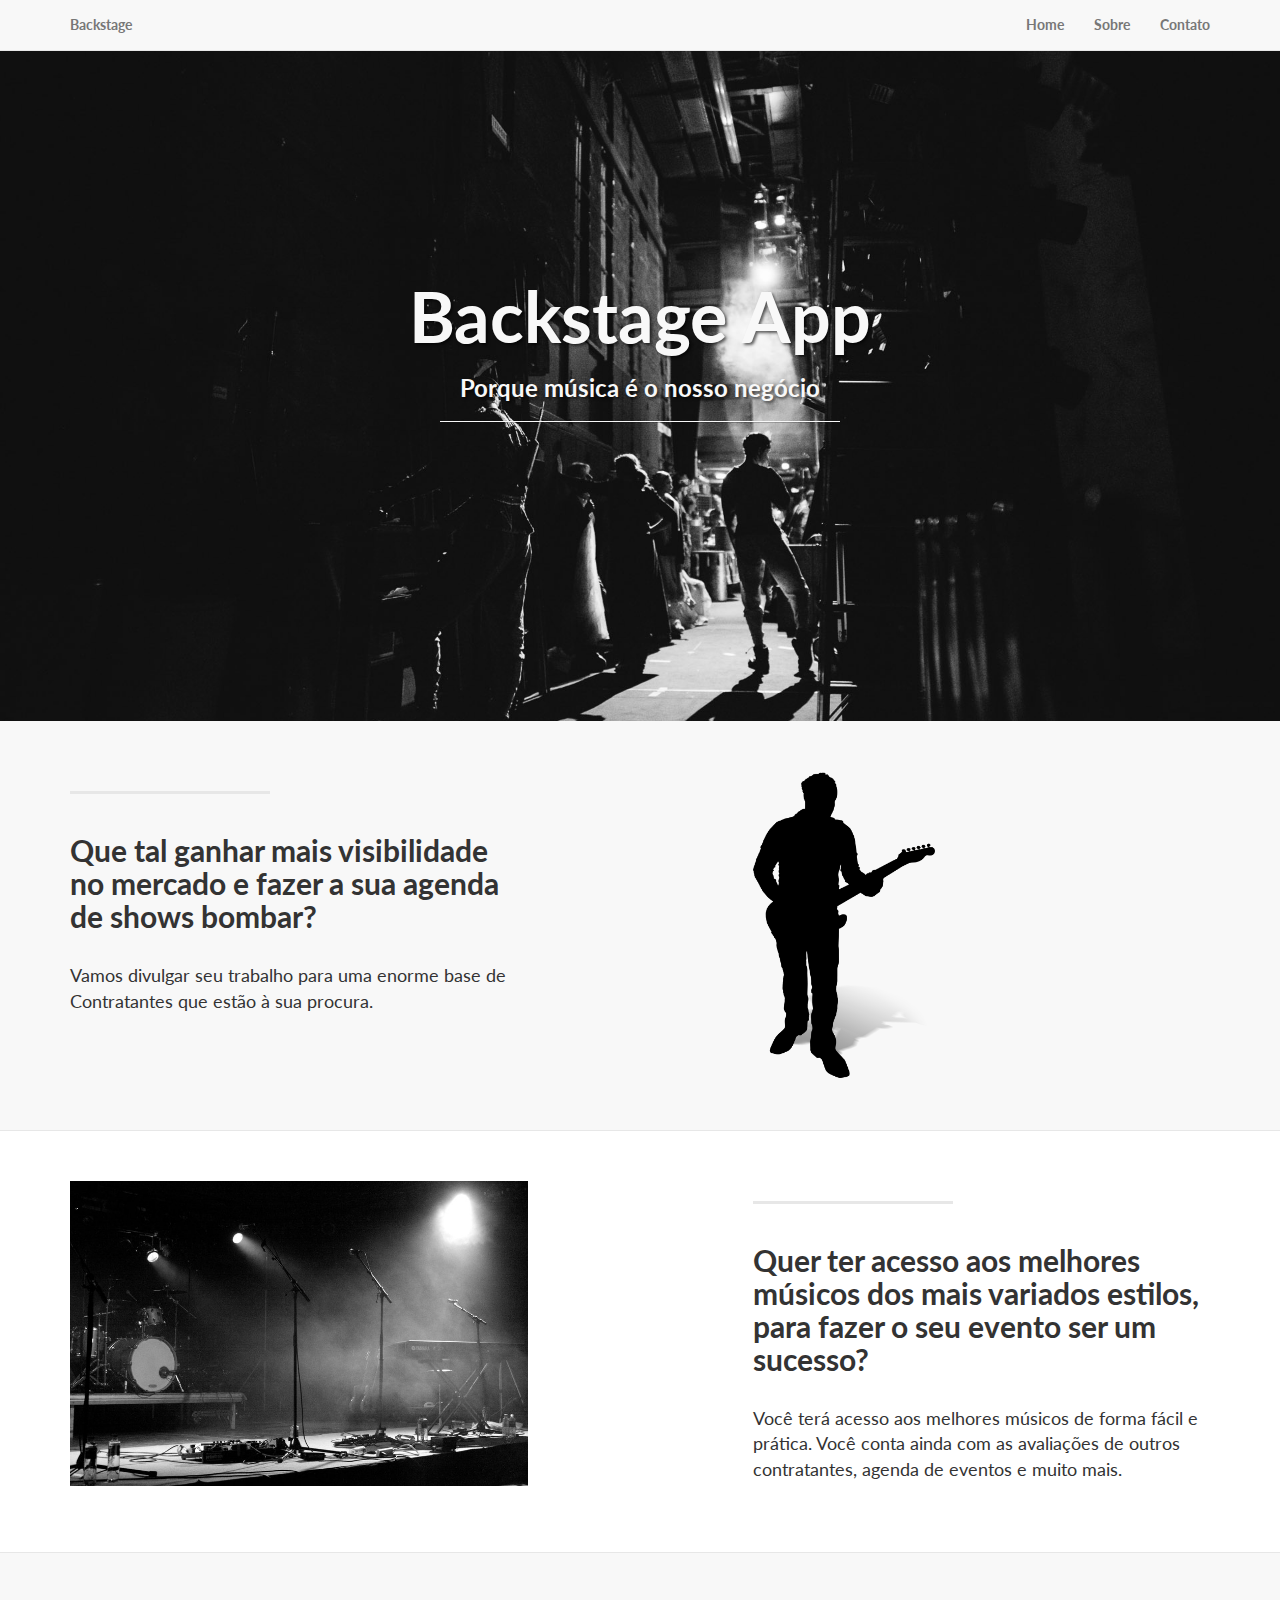
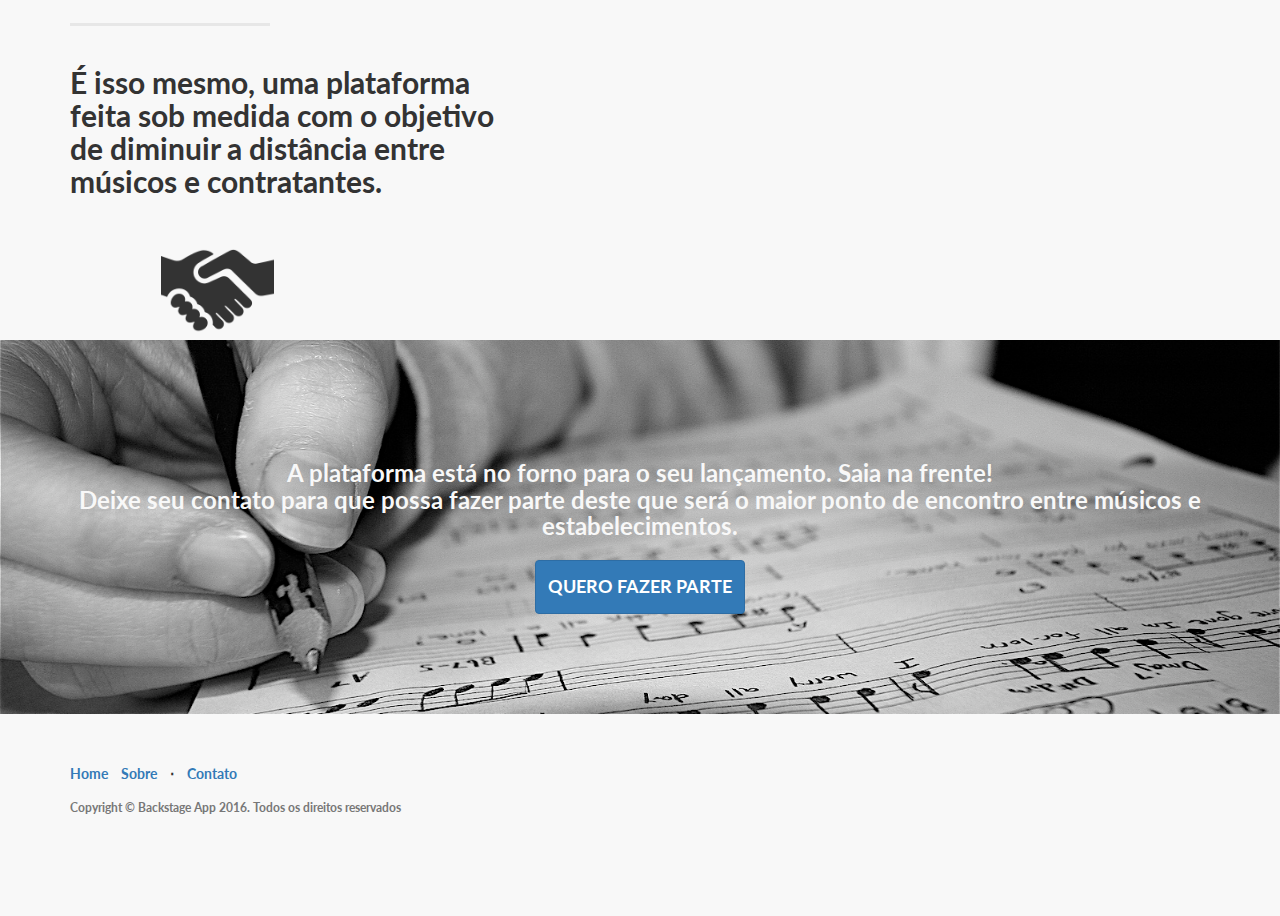
==== index.html @ 25db3914 "Update index.html" ====
<!DOCTYPE html>
<html lang="en">

<head>

    <meta charset="utf-8">
    <meta http-equiv="X-UA-Compatible" content="IE=edge">
    <meta name="viewport" content="width=device-width, initial-scale=1">
    <meta name="description" content="">
    <meta name="author" content="">

    <title>Backstage App - Encontre músicos e casas de show</title>

    <!-- Bootstrap Core CSS -->
    <link href="css/bootstrap.min.css" rel="stylesheet">

    <!-- Custom CSS -->
    <link href="css/landing-page.css" rel="stylesheet">

    <!-- Custom Fonts -->
    <link href="font-awesome/css/font-awesome.min.css" rel="stylesheet" type="text/css">
    <link href="https://fonts.googleapis.com/css?family=Lato:300,400,700,300italic,400italic,700italic" rel="stylesheet" type="text/css">

    <!-- HTML5 Shim and Respond.js IE8 support of HTML5 elements and media queries -->
    <!-- WARNING: Respond.js doesn't work if you view the page via file:// -->
    <!--[if lt IE 9]>
        <script src="https://oss.maxcdn.com/libs/html5shiv/3.7.0/html5shiv.js"></script>
        <script src="https://oss.maxcdn.com/libs/respond.js/1.4.2/respond.min.js"></script>
    <![endif]-->

</head>

<body>

    <!-- Navigation -->
    <nav class="navbar navbar-default navbar-fixed-top topnav" role="navigation">
        <div class="container topnav">
            <!-- Brand and toggle get grouped for better mobile display -->
            <div class="navbar-header">
                <button type="button" class="navbar-toggle" data-toggle="collapse" data-target="#bs-example-navbar-collapse-1">
                    <span class="sr-only">Toggle navigation</span>
                    <span class="icon-bar"></span>
                    <span class="icon-bar"></span>
                    <span class="icon-bar"></span>
                </button>
                <a class="navbar-brand topnav" href="#">Backstage</a>
            </div>
            <!-- Collect the nav links, forms, and other content for toggling -->
            <div class="collapse navbar-collapse" id="bs-example-navbar-collapse-1">
                <ul class="nav navbar-nav navbar-right">
                    <li>
                        <a href="#about">Home</a>
                    </li>
                    <li>
                        <a href="#services">Sobre</a>
                    </li>
                    <li>
                        <a href="#contact">Contato</a>
                    </li>
                </ul>
            </div>
            <!-- /.navbar-collapse -->
        </div>
        <!-- /.container -->
    </nav>


    <!-- Header -->
    <a name="about"></a>
    <div class="intro-header">
        <div class="container">

            <div class="row">
                <div class="col-lg-12">
                    <div class="intro-message">
                        <h1>Backstage App</h1>
                        <h3>Porque música é o nosso negócio</h3>
                       <hr class="intro-divider">
                         <!--<ul class="list-inline intro-social-buttons">
                            <li>
                                <a href="https://twitter.com/SBootstrap" class="btn btn-default btn-lg"><i class="fa fa-twitter fa-fw"></i> <span class="network-name">Twitter</span></a>
                            </li>
                            <li>
                                <a href="https://github.com/IronSummitMedia/startbootstrap" class="btn btn-default btn-lg"><i class="fa fa-github fa-fw"></i> <span class="network-name">Github</span></a>
                            </li>
                            <li>
                                <a href="#" class="btn btn-default btn-lg"><i class="fa fa-linkedin fa-fw"></i> <span class="network-name">Linkedin</span></a>
                            </li>
                        </ul>-->
                    </div>
                </div>
            </div>

        </div>
        <!-- /.container -->

    </div>
    <!-- /.intro-header -->

    <!-- Page Content -->

	<a  name="services"></a>
    <div class="content-section-a">

        <div class="container">
            <div class="row">
                <div class="col-lg-5 col-sm-6">
                    <hr class="section-heading-spacer">
                    <div class="clearfix"></div>
                    <h2 class="section-heading">Que tal ganhar mais visibilidade no mercado e fazer a sua agenda de shows bombar?</h2>
                    <p class="lead">Vamos divulgar seu trabalho para uma enorme base de Contratantes que estão à sua procura.</p>
                </div>
                <div class="col-lg-5 col-lg-offset-2 col-sm-6">
                    <img class="img-responsive" width="40%" src="img/musico.png" alt="">
                </div>
            </div>

        </div>
        <!-- /.container -->

    </div>
    <!-- /.content-section-a -->

    <div class="content-section-b">

        <div class="container">

            <div class="row">
                <div class="col-lg-5 col-lg-offset-1 col-sm-push-6  col-sm-6">
                    <hr class="section-heading-spacer">
                    <div class="clearfix"></div>
                    <h2 class="section-heading">Quer ter acesso aos melhores músicos dos mais variados estilos, para fazer o seu evento ser um sucesso?</h2>
                    <p class="lead">Você terá acesso aos melhores músicos de forma fácil e prática. Você conta ainda com as avaliações de outros contratantes, agenda de eventos e muito mais.</p>
                </div>
                <div class="col-lg-5 col-sm-pull-6  col-sm-6">
                    <img class="img-responsive" src="img/empty_stage.jpg" alt="">
                </div>
            </div>

        </div>
        <!-- /.container -->

    </div>
    <!-- /.content-section-b -->

    <div class="content-section-a">

        <div class="container">

            <div class="row">
                <div class="col-lg-5 col-sm-6">
                    <hr class="section-heading-spacer">
                    <div class="clearfix"></div>
                    <h2 class="section-heading">É isso mesmo, uma plataforma feita sob medida com o objetivo de diminuir a distância entre músicos e contratantes.</h2>
                    <p class="text-center"Criamos um ambiente propício para o desenvolvimento de novos contatos e negócios, unindo músicos dos mais diversos estilos aos contratantes que buscam profissionais de qualidade para fazer do seu evento, um sucesso.
                </div>
                <div class="col-lg-5 col-lg-offset-2 col-sm-6">
                    <img class="img-responsive" width="70%" src="img/handshake.png" alt="">
                </div>
            </div>

        </div>
        <!-- /.container -->

    </div>
    <!-- /.content-section-a -->

	<a  name="contact"></a>
    <div class="banner">

        <div class="container">
            <div class="row">

                <div class="col-lg-12">
                    <h3 class="text-center">A plataforma está no forno para o seu lançamento. Saia na frente!</br> Deixe seu contato para que possa fazer parte deste que será o maior ponto de encontro entre músicos e estabelecimentos.</h3>
                </div>
            </br>
            </br>
            </br>
            </br>
            </br>
            </br>
                <div class="col-lg-12 text-center">
                    <a class="typeform-share text-center btn btn-primary"
                    href="https://backstageapp.typeform.com/to/z0Rac3" 
                    data-mode="1" 
                    target="_blank"><h4>QUERO FAZER PARTE</h4></a>
                    <script>(function(){var qs,js,q,s,d=document,gi=d.getElementById,ce=d.createElement,gt=d.getElementsByTagName,id='typef_orm',b='https://s3-eu-west-1.amazonaws.com/share.typeform.com/';if(!gi.call(d,id)){js=ce.call(d,'script');js.id=id;js.src=b+'share.js';q=gt.call(d,'script')[0];q.parentNode.insertBefore(js,q)}id=id+'_';if(!gi.call(d,id)){qs=ce.call(d,'link');qs.rel='stylesheet';qs.id=id;qs.href=b+'share-button.css';s=gt.call(d,'head')[0];s.appendChild(qs,s)}})()</script>

                </div>
                
                
                <!--<div class="col-lg-6">
                    <h2>Deixe seu contato</h2>
                </div>
                <div class="col-lg-6">
                    <ul class="list-inline banner-social-buttons">
                        <li>
                            <a href="https://twitter.com/SBootstrap" class="btn btn-default btn-lg"><i class="fa fa-twitter fa-fw"></i> <span class="network-name">Twitter</span></a>
                        </li>
                        <li>
                            <a href="https://github.com/IronSummitMedia/startbootstrap" class="btn btn-default btn-lg"><i class="fa fa-github fa-fw"></i> <span class="network-name">Github</span></a>
                        </li>
                        <li>
                            <a href="#" class="btn btn-default btn-lg"><i class="fa fa-linkedin fa-fw"></i> <span class="network-name">Linkedin</span></a>
                        </li>
                    </ul>
                </div> -->
            </div>

        </div>
        <!-- /.container -->

    </div>
    <!-- /.banner -->

    <!-- Footer -->
    <footer>
        <div class="container">
            <div class="row">
                <div class="col-lg-12">
                    <ul class="list-inline">
                        <li>
                            <a href="#">Home</a>
                        </li>
                        <li>
                            <a href="#services">Sobre</a>
                        </li>
                        <li class="footer-menu-divider">&sdot;</li>
                        <li>
                            <a href="#contact">Contato</a>
                        </li>
                    </ul>
                    <p class="copyright text-muted small">Copyright &copy; Backstage App 2016. Todos os direitos reservados</p>
                </div>
            </div>
        </div>
    </footer>

    <!-- jQuery -->
    <script src="js/jquery.js"></script>

    <!-- Bootstrap Core JavaScript -->
    <script src="js/bootstrap.min.js"></script>

</body>

</html>
---- css/landing-page.css ----
/*
 * Start Bootstrap - Landing Page (http://startbootstrap.com/)
 * Copyright 2013-2016 Start Bootstrap
 * Licensed under MIT (https://github.com/BlackrockDigital/startbootstrap/blob/gh-pages/LICENSE)
 */

body,
html {
    width: 100%;
    height: 100%;
}

body,
h1,
h2,
h3,
h4,
h5,
h6 {
    font-family: "Lato","Helvetica Neue",Helvetica,Arial,sans-serif;
    font-weight: 700;
}

.topnav {
    font-size: 14px; 
}

.lead {
    font-size: 18px;
    font-weight: 400;
}

.intro-header {
    padding-top: 50px; /* If you're making other pages, make sure there is 50px of padding to make sure the navbar doesn't overlap content! */
    padding-bottom: 50px;
    text-align: center;
    color: #f8f8f8;
    background: url(../img/backstage-bg.jpg) no-repeat center center;
    background-size: cover;
}

.intro-message {
    position: relative;
    padding-top: 20%;
    padding-bottom: 20%;
}

.intro-message > h1 {
    margin: 0;
    text-shadow: 2px 2px 3px rgba(0,0,0,0.6);
    font-size: 5em;
}

.intro-divider {
    width: 400px;
    border-top: 1px solid #f8f8f8;
    border-bottom: 1px solid rgba(0,0,0,0.2);
}

.intro-message > h3 {
    text-shadow: 2px 2px 3px rgba(0,0,0,0.6);
}

@media(max-width:767px) {
    .intro-message {
        padding-bottom: 15%;
    }

    .intro-message > h1 {
        font-size: 3em;
    }

    ul.intro-social-buttons > li {
        display: block;
        margin-bottom: 20px;
        padding: 0;
    }

    ul.intro-social-buttons > li:last-child {
        margin-bottom: 0;
    }

    .intro-divider {
        width: 100%;
    }
}

.network-name {
    text-transform: uppercase;
    font-size: 14px;
    font-weight: 400;
    letter-spacing: 2px;
}

.content-section-a {
    padding: 50px 0;
    background-color: #f8f8f8;
}

.content-section-b {
    padding: 50px 0;
    border-top: 1px solid #e7e7e7;
    border-bottom: 1px solid #e7e7e7;
}

.section-heading {
    margin-bottom: 30px;
}

.section-heading-spacer {
    float: left;
    width: 200px;
    border-top: 3px solid #e7e7e7;
}

.banner {
    padding: 100px 0;
    color: #f8f8f8;
    background: url(../img/banner-bg.jpg) no-repeat center center;
    background-size: cover;
}

.banner h2 {
    margin: 0;
    text-shadow: 2px 2px 3px rgba(0,0,0,0.6);
    font-size: 3em;
}

.banner ul {
    margin-bottom: 0;
}

.banner-social-buttons {
    float: right;
    margin-top: 0;
}

@media(max-width:1199px) {
    ul.banner-social-buttons {
        float: left;
        margin-top: 15px;
    }
}

@media(max-width:767px) {
    .banner h2 {
        margin: 0;
        text-shadow: 2px 2px 3px rgba(0,0,0,0.6);
        font-size: 3em;
    }

    ul.banner-social-buttons > li {
        display: block;
        margin-bottom: 20px;
        padding: 0;
    }

    ul.banner-social-buttons > li:last-child {
        margin-bottom: 0;
    }
}

footer {
    padding: 50px 0;
    background-color: #f8f8f8;
}

p.copyright {
    margin: 15px 0 0;
}
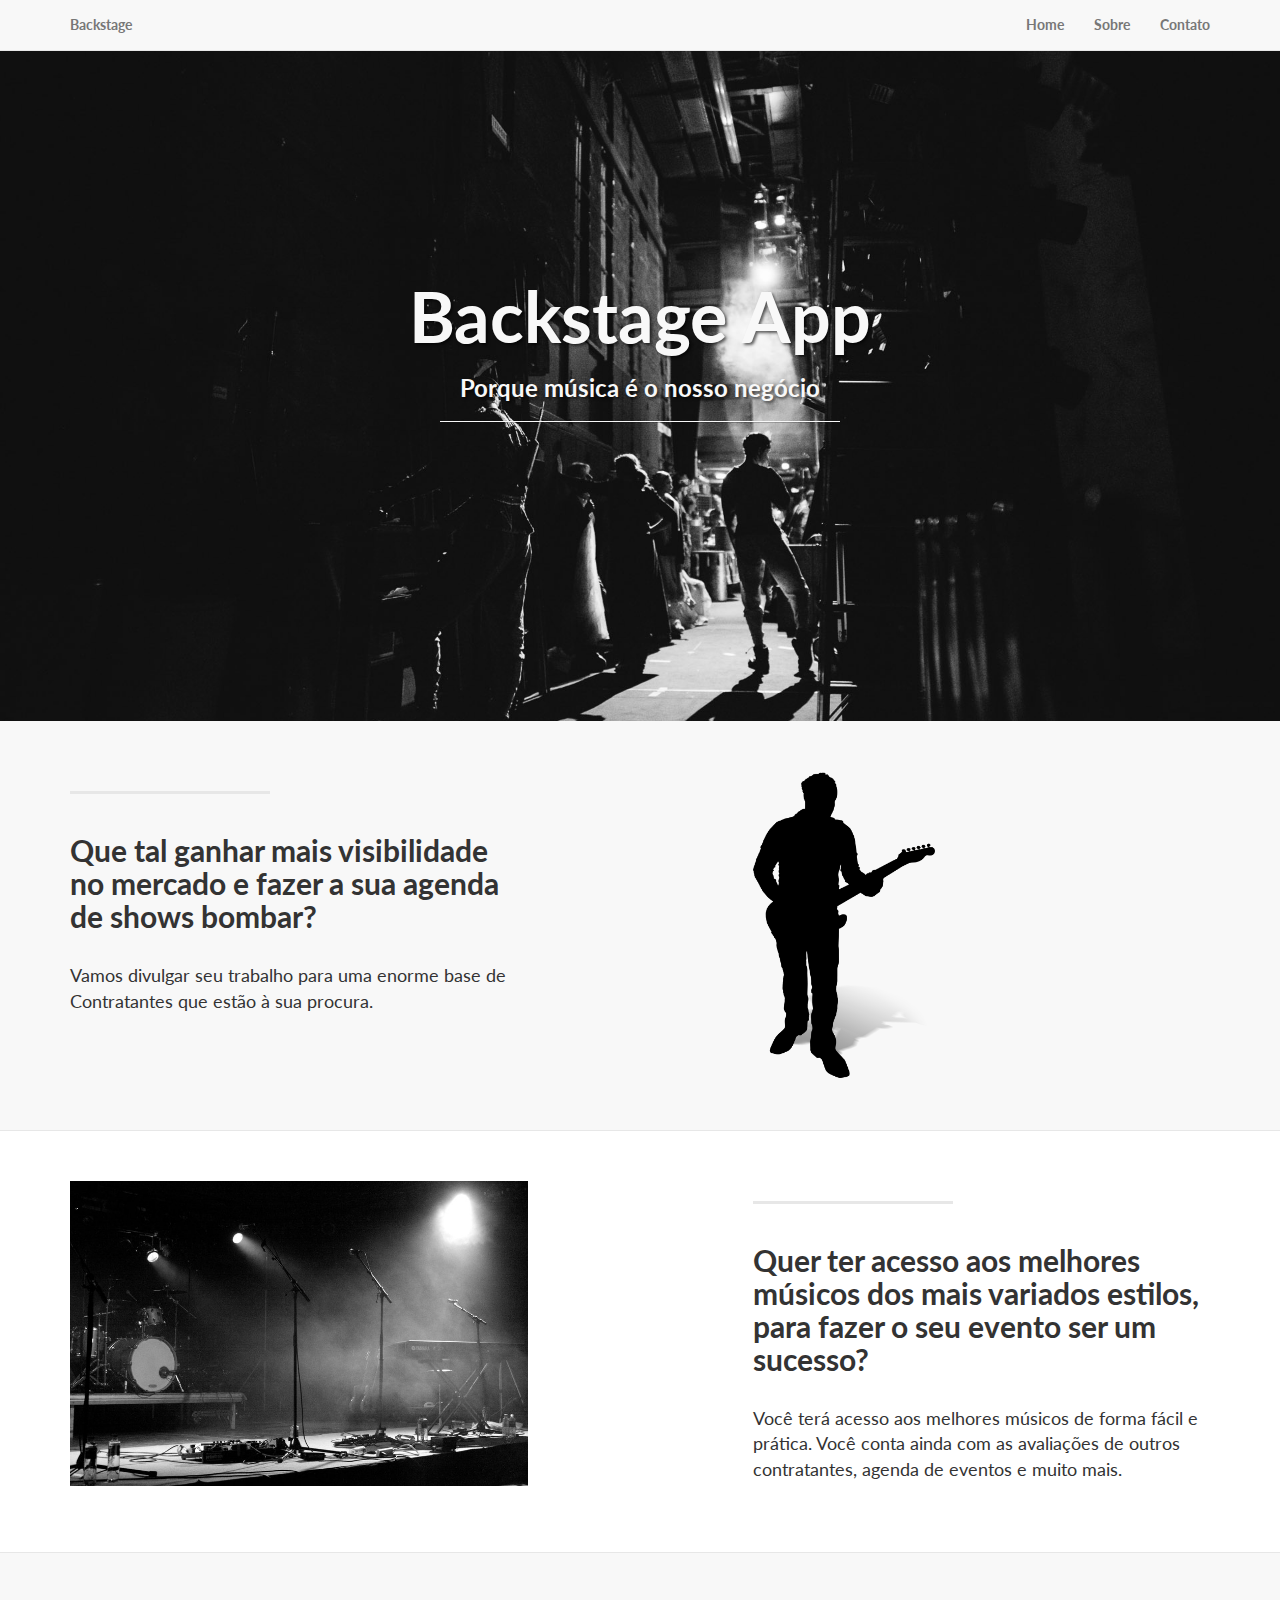
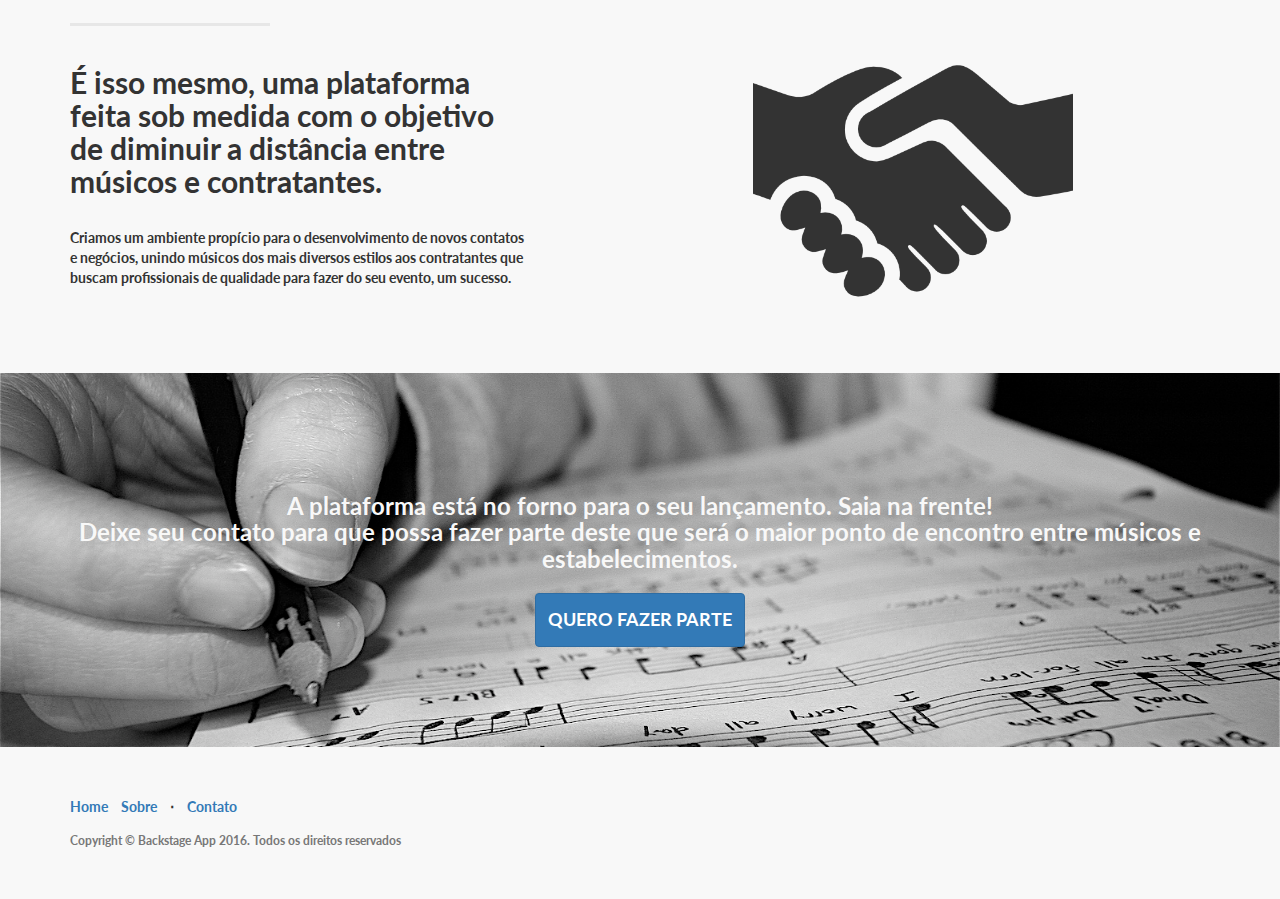
==== commit ab88d8c7: "Update index.html" ====
--- a/index.html
+++ b/index.html
@@ -152,7 +152,7 @@
                     <hr class="section-heading-spacer">
                     <div class="clearfix"></div>
                     <h2 class="section-heading">É isso mesmo, uma plataforma feita sob medida com o objetivo de diminuir a distância entre músicos e contratantes.</h2>
-                    <p class="text-center"Criamos um ambiente propício para o desenvolvimento de novos contatos e negócios, unindo músicos dos mais diversos estilos aos contratantes que buscam profissionais de qualidade para fazer do seu evento, um sucesso.
+                    <p class="text-center"></p>Criamos um ambiente propício para o desenvolvimento de novos contatos e negócios, unindo músicos dos mais diversos estilos aos contratantes que buscam profissionais de qualidade para fazer do seu evento, um sucesso.
                 </div>
                 <div class="col-lg-5 col-lg-offset-2 col-sm-6">
                     <img class="img-responsive" width="70%" src="img/handshake.png" alt="">
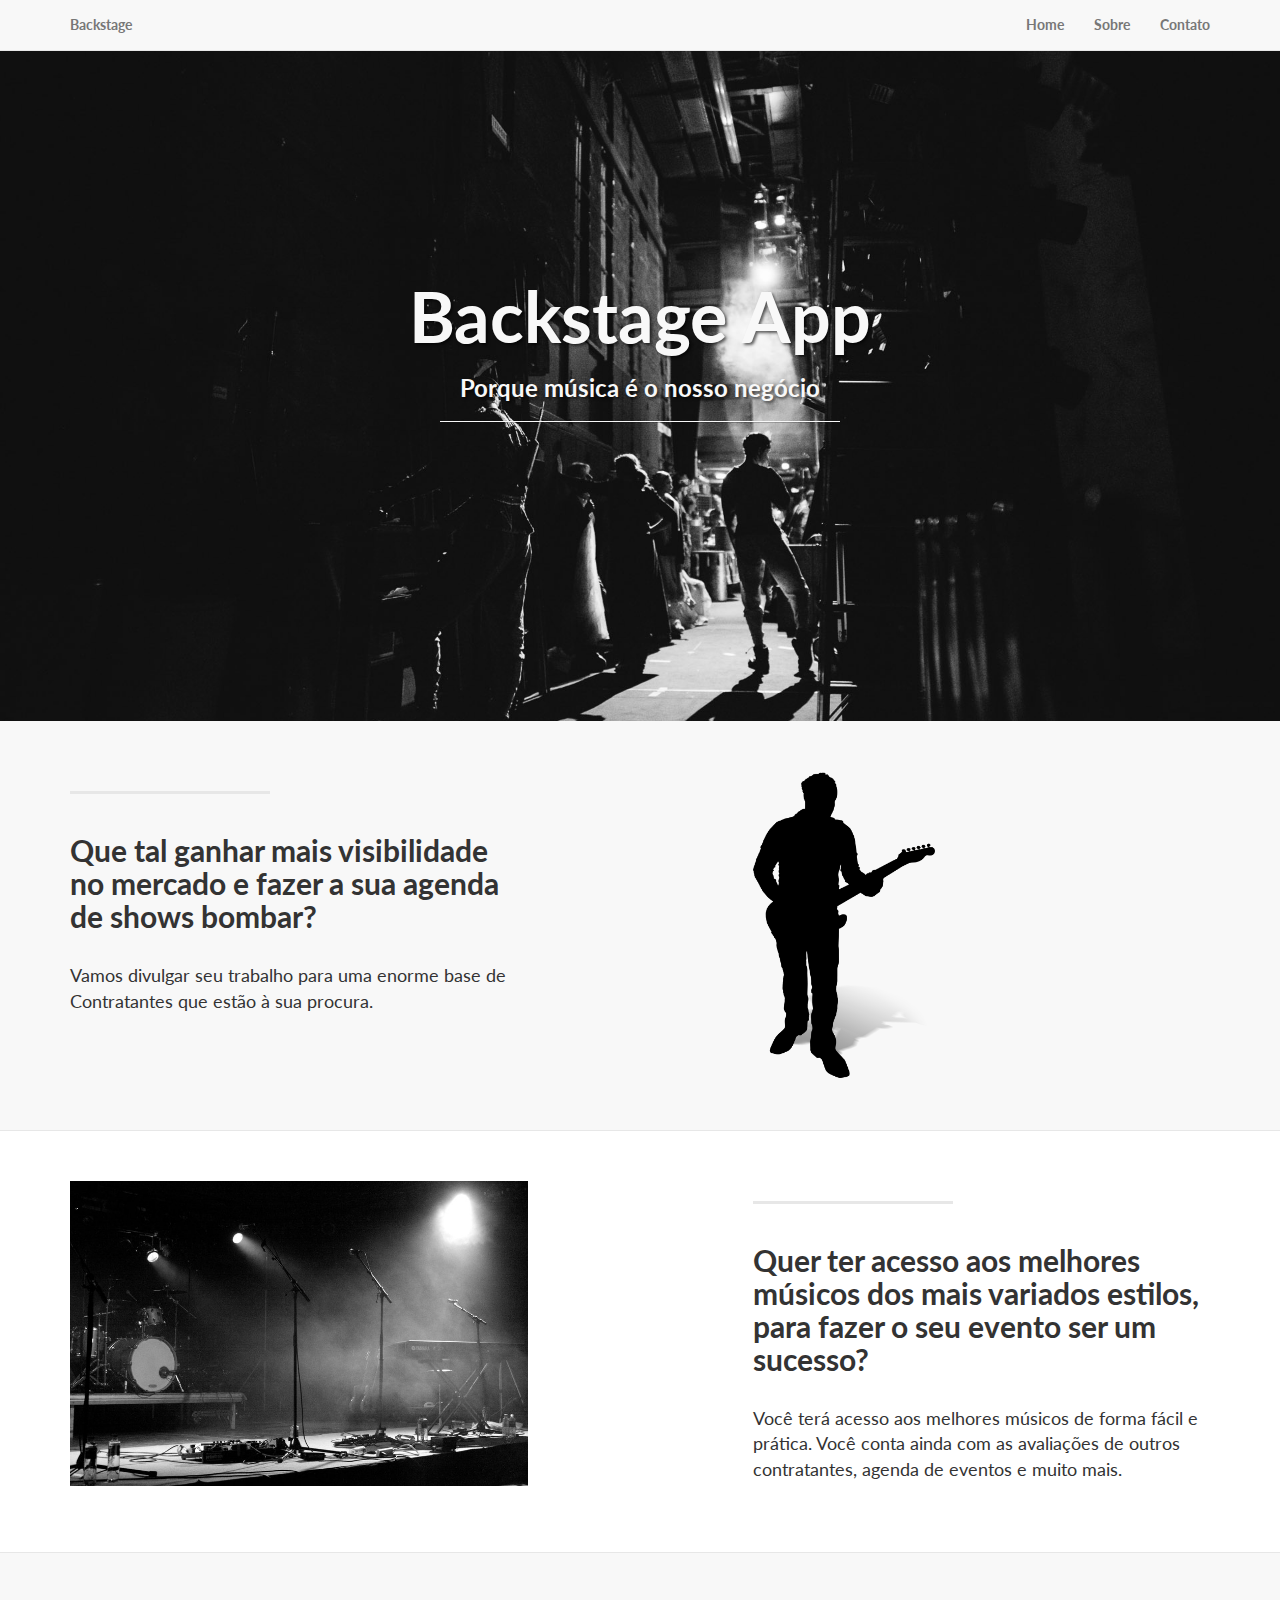
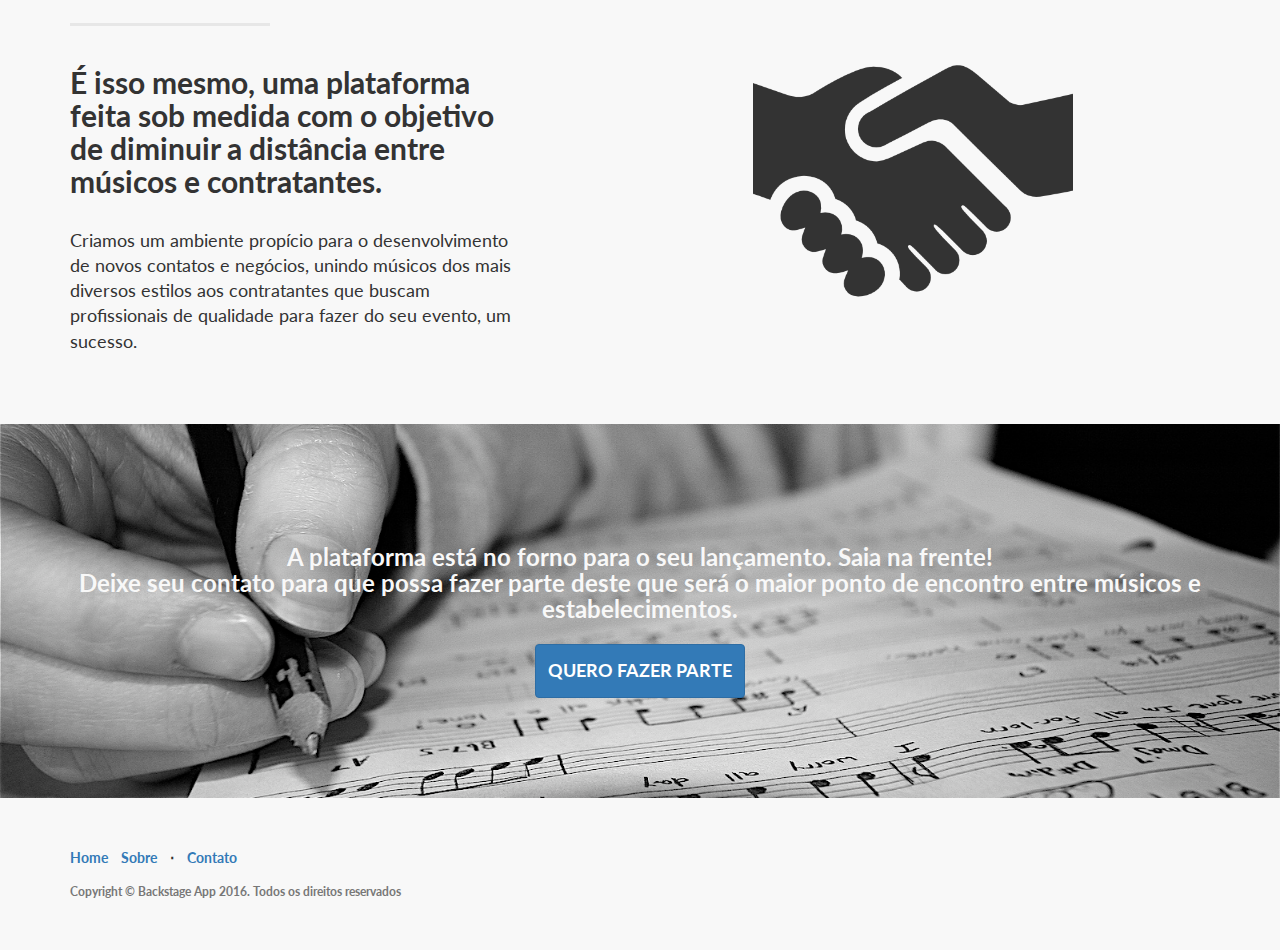
==== commit 4e2cca52: "Update index.html" ====
--- a/index.html
+++ b/index.html
@@ -152,7 +152,7 @@
                     <hr class="section-heading-spacer">
                     <div class="clearfix"></div>
                     <h2 class="section-heading">É isso mesmo, uma plataforma feita sob medida com o objetivo de diminuir a distância entre músicos e contratantes.</h2>
-                    <p class="text-center"></p>Criamos um ambiente propício para o desenvolvimento de novos contatos e negócios, unindo músicos dos mais diversos estilos aos contratantes que buscam profissionais de qualidade para fazer do seu evento, um sucesso.
+                    <p class="lead">Criamos um ambiente propício para o desenvolvimento de novos contatos e negócios, unindo músicos dos mais diversos estilos aos contratantes que buscam profissionais de qualidade para fazer do seu evento, um sucesso.</p>
                 </div>
                 <div class="col-lg-5 col-lg-offset-2 col-sm-6">
                     <img class="img-responsive" width="70%" src="img/handshake.png" alt="">
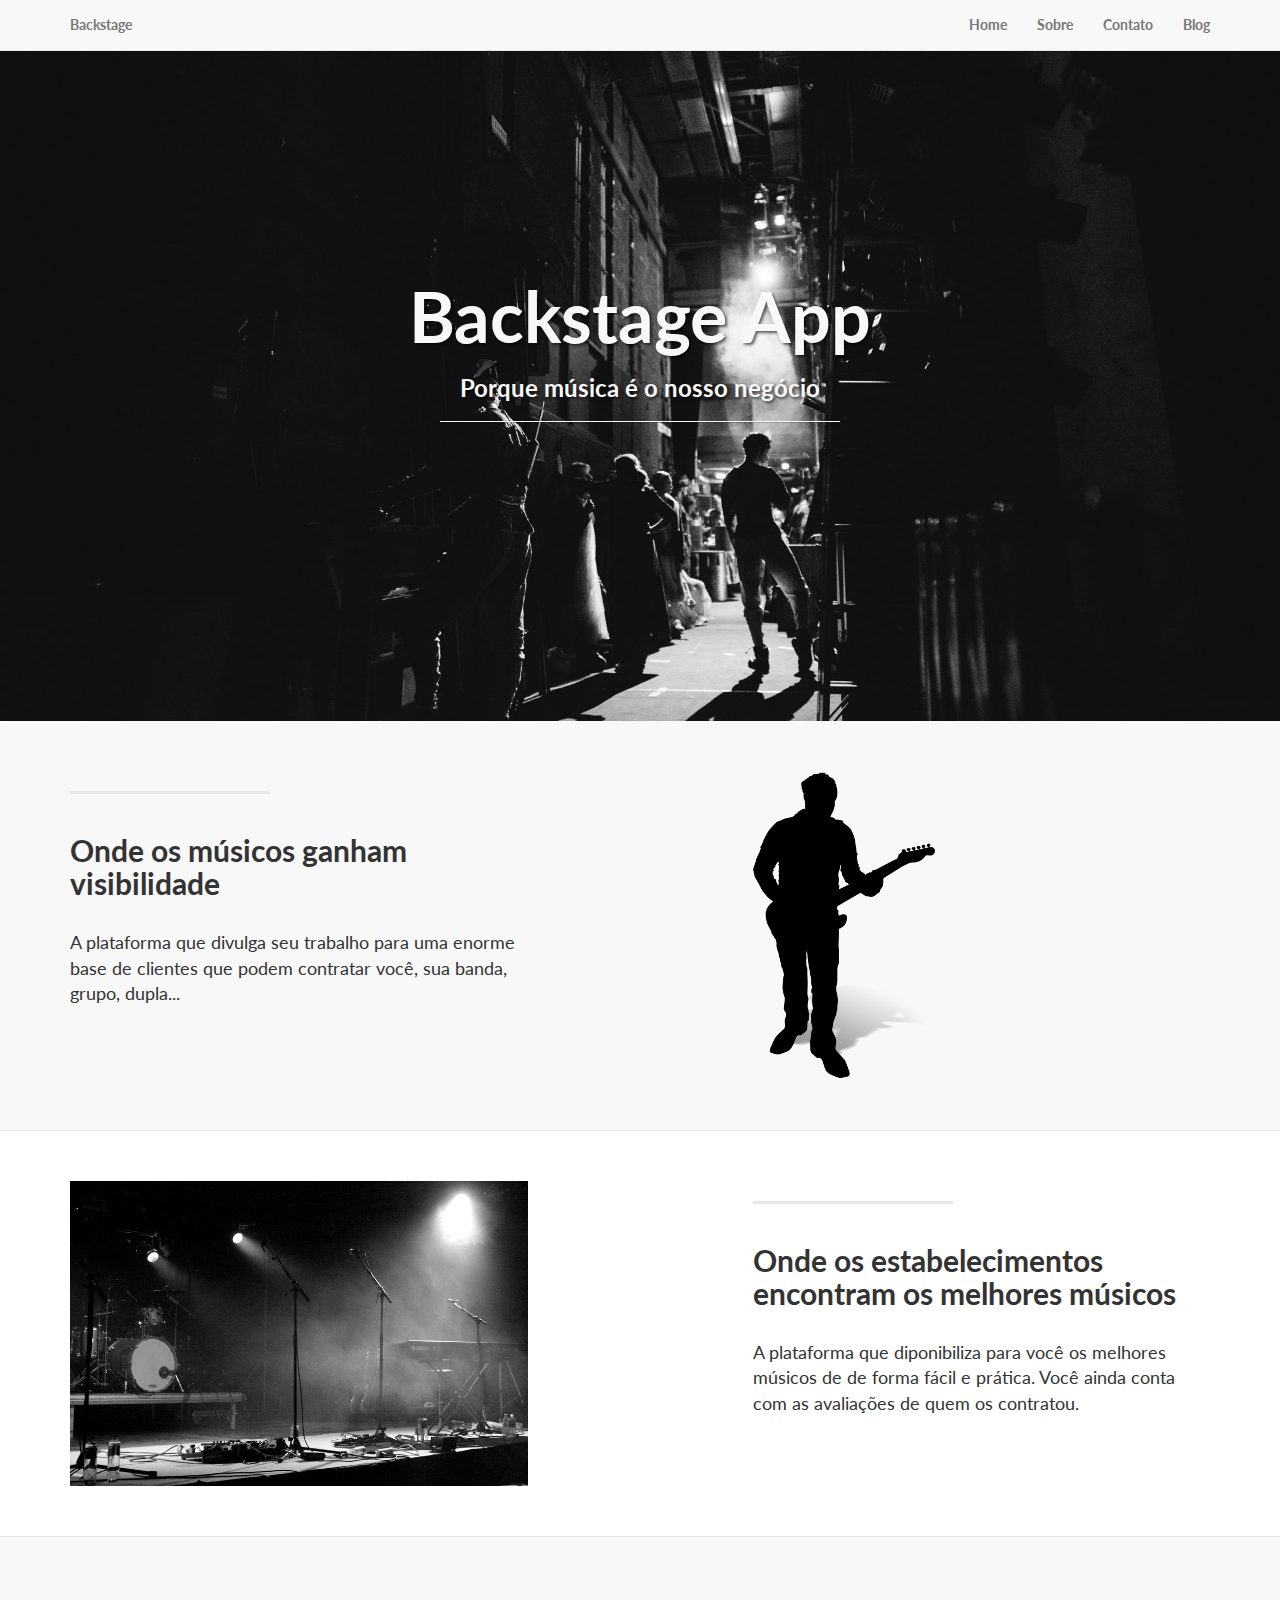
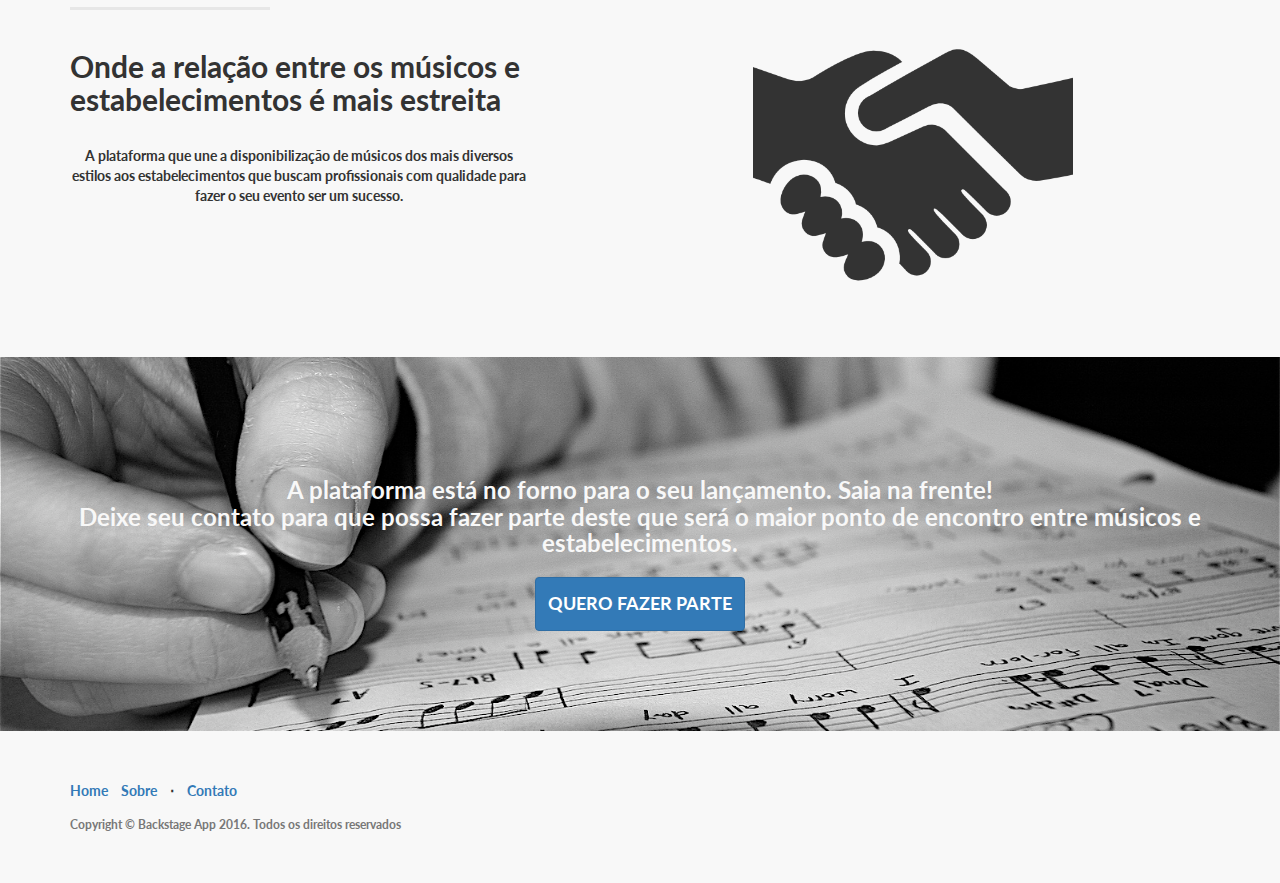
==== commit c3a6f98b: "Blog na landing page" ====
--- a/index.html
+++ b/index.html
@@ -56,6 +56,9 @@
                     </li>
                     <li>
                         <a href="#contact">Contato</a>
+                    </li>
+                    <li>
+                        <a href="http://blog.backstageapp.com.br/">Blog</a>
                     </li>
                 </ul>
             </div>
@@ -107,8 +110,8 @@
                 <div class="col-lg-5 col-sm-6">
                     <hr class="section-heading-spacer">
                     <div class="clearfix"></div>
-                    <h2 class="section-heading">Que tal ganhar mais visibilidade no mercado e fazer a sua agenda de shows bombar?</h2>
-                    <p class="lead">Vamos divulgar seu trabalho para uma enorme base de Contratantes que estão à sua procura.</p>
+                    <h2 class="section-heading">Onde os músicos ganham visibilidade</h2>
+                    <p class="lead">A plataforma que divulga seu trabalho para uma enorme base de clientes que podem contratar você, sua banda, grupo, dupla... </p>
                 </div>
                 <div class="col-lg-5 col-lg-offset-2 col-sm-6">
                     <img class="img-responsive" width="40%" src="img/musico.png" alt="">
@@ -129,8 +132,8 @@
                 <div class="col-lg-5 col-lg-offset-1 col-sm-push-6  col-sm-6">
                     <hr class="section-heading-spacer">
                     <div class="clearfix"></div>
-                    <h2 class="section-heading">Quer ter acesso aos melhores músicos dos mais variados estilos, para fazer o seu evento ser um sucesso?</h2>
-                    <p class="lead">Você terá acesso aos melhores músicos de forma fácil e prática. Você conta ainda com as avaliações de outros contratantes, agenda de eventos e muito mais.</p>
+                    <h2 class="section-heading">Onde os estabelecimentos encontram os melhores músicos</h2>
+                    <p class="lead">A plataforma que diponibiliza para você os melhores músicos de de forma fácil e prática. Você ainda conta com as avaliações de quem os contratou.</p>
                 </div>
                 <div class="col-lg-5 col-sm-pull-6  col-sm-6">
                     <img class="img-responsive" src="img/empty_stage.jpg" alt="">
@@ -151,8 +154,8 @@
                 <div class="col-lg-5 col-sm-6">
                     <hr class="section-heading-spacer">
                     <div class="clearfix"></div>
-                    <h2 class="section-heading">É isso mesmo, uma plataforma feita sob medida com o objetivo de diminuir a distância entre músicos e contratantes.</h2>
-                    <p class="lead">Criamos um ambiente propício para o desenvolvimento de novos contatos e negócios, unindo músicos dos mais diversos estilos aos contratantes que buscam profissionais de qualidade para fazer do seu evento, um sucesso.</p>
+                    <h2 class="section-heading">Onde a relação entre os músicos e estabelecimentos é mais estreita</h2>
+                    <p class="text-center">A plataforma que une a disponibilização de músicos dos mais diversos estilos aos estabelecimentos que buscam profissionais com qualidade para fazer o seu evento ser um sucesso.
                 </div>
                 <div class="col-lg-5 col-lg-offset-2 col-sm-6">
                     <img class="img-responsive" width="70%" src="img/handshake.png" alt="">
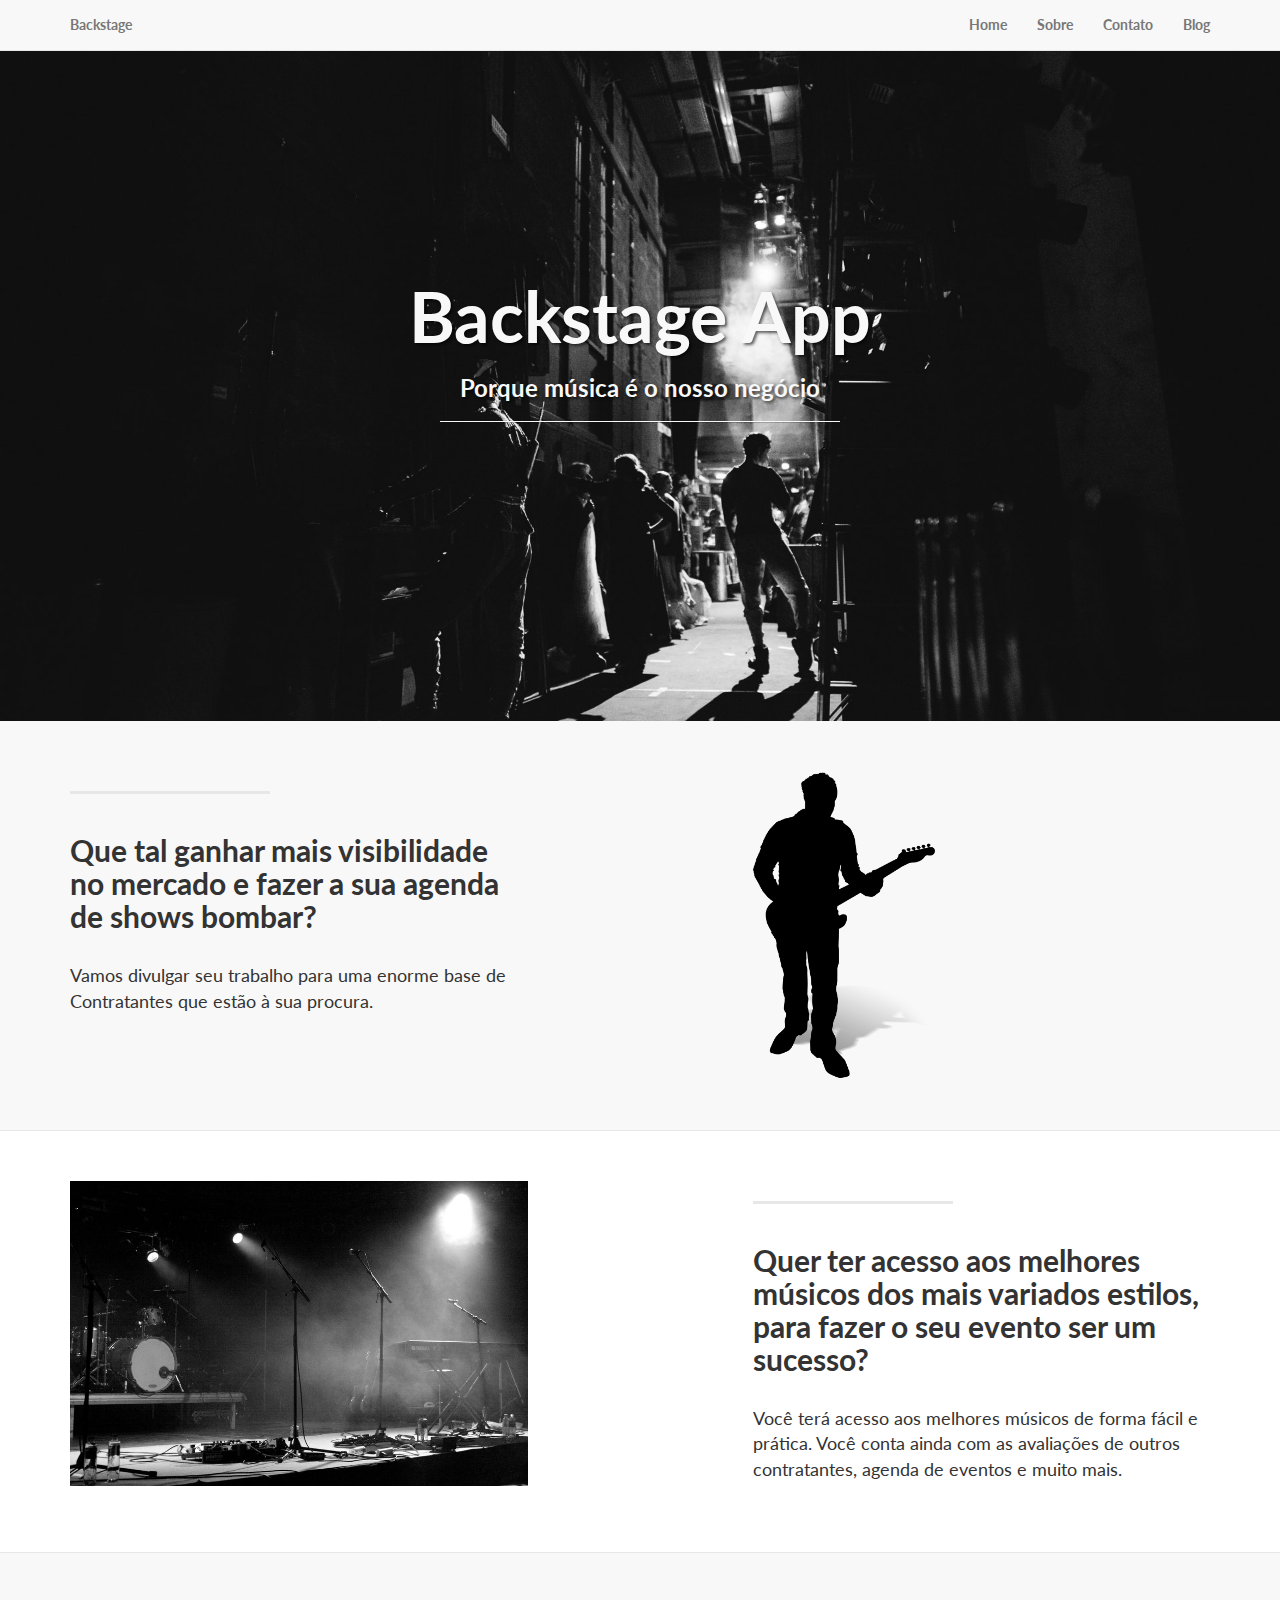
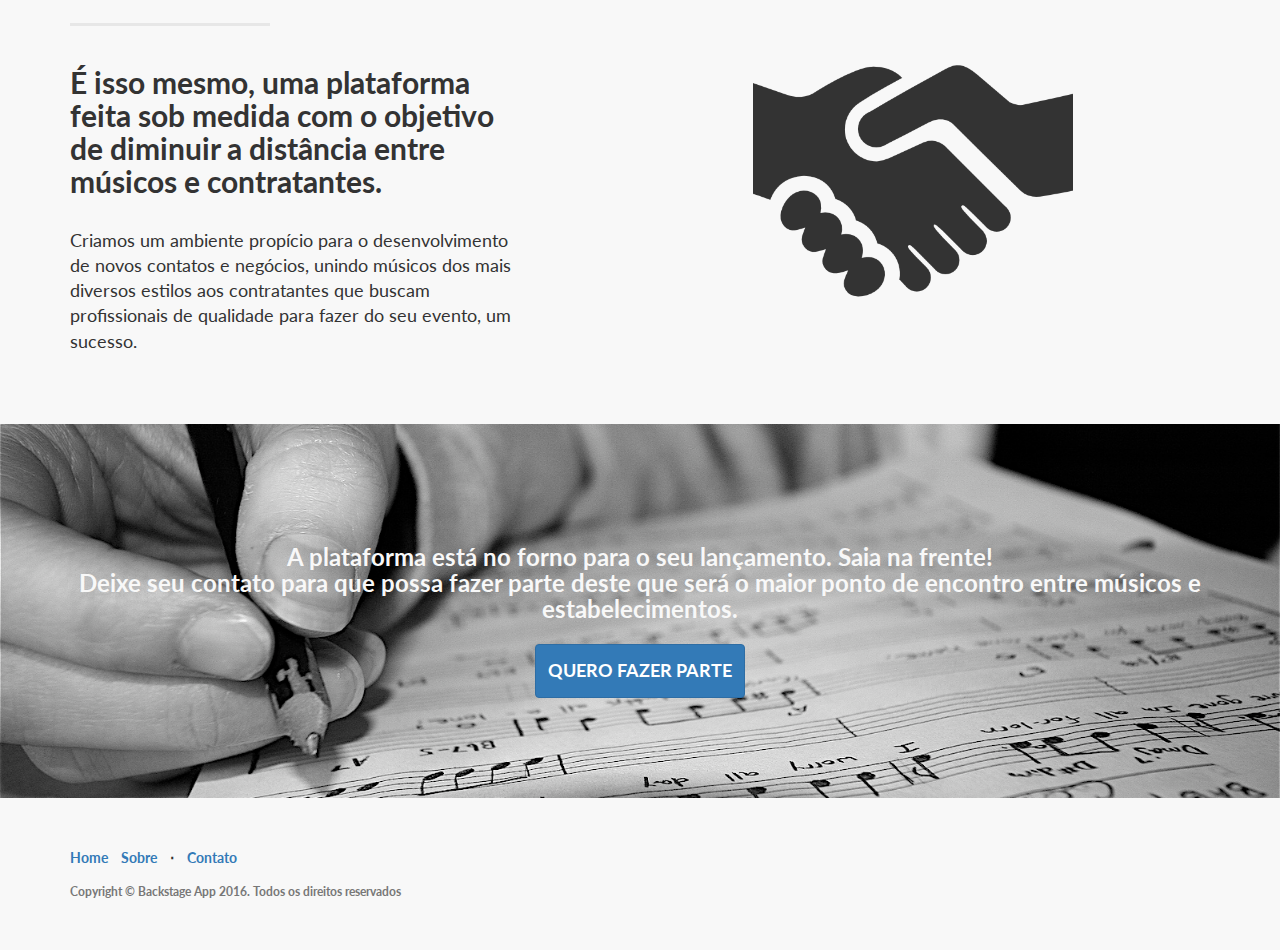
==== commit bdcd21f6: "Merge branch 'gh-pages' of https://github.com/beestartt/backstagelanding into gh-pages" ====
--- a/index.html
+++ b/index.html
@@ -110,8 +110,8 @@
                 <div class="col-lg-5 col-sm-6">
                     <hr class="section-heading-spacer">
                     <div class="clearfix"></div>
-                    <h2 class="section-heading">Onde os músicos ganham visibilidade</h2>
-                    <p class="lead">A plataforma que divulga seu trabalho para uma enorme base de clientes que podem contratar você, sua banda, grupo, dupla... </p>
+                    <h2 class="section-heading">Que tal ganhar mais visibilidade no mercado e fazer a sua agenda de shows bombar?</h2>
+                    <p class="lead">Vamos divulgar seu trabalho para uma enorme base de Contratantes que estão à sua procura.</p>
                 </div>
                 <div class="col-lg-5 col-lg-offset-2 col-sm-6">
                     <img class="img-responsive" width="40%" src="img/musico.png" alt="">
@@ -132,8 +132,8 @@
                 <div class="col-lg-5 col-lg-offset-1 col-sm-push-6  col-sm-6">
                     <hr class="section-heading-spacer">
                     <div class="clearfix"></div>
-                    <h2 class="section-heading">Onde os estabelecimentos encontram os melhores músicos</h2>
-                    <p class="lead">A plataforma que diponibiliza para você os melhores músicos de de forma fácil e prática. Você ainda conta com as avaliações de quem os contratou.</p>
+                    <h2 class="section-heading">Quer ter acesso aos melhores músicos dos mais variados estilos, para fazer o seu evento ser um sucesso?</h2>
+                    <p class="lead">Você terá acesso aos melhores músicos de forma fácil e prática. Você conta ainda com as avaliações de outros contratantes, agenda de eventos e muito mais.</p>
                 </div>
                 <div class="col-lg-5 col-sm-pull-6  col-sm-6">
                     <img class="img-responsive" src="img/empty_stage.jpg" alt="">
@@ -154,8 +154,8 @@
                 <div class="col-lg-5 col-sm-6">
                     <hr class="section-heading-spacer">
                     <div class="clearfix"></div>
-                    <h2 class="section-heading">Onde a relação entre os músicos e estabelecimentos é mais estreita</h2>
-                    <p class="text-center">A plataforma que une a disponibilização de músicos dos mais diversos estilos aos estabelecimentos que buscam profissionais com qualidade para fazer o seu evento ser um sucesso.
+                    <h2 class="section-heading">É isso mesmo, uma plataforma feita sob medida com o objetivo de diminuir a distância entre músicos e contratantes.</h2>
+                    <p class="lead">Criamos um ambiente propício para o desenvolvimento de novos contatos e negócios, unindo músicos dos mais diversos estilos aos contratantes que buscam profissionais de qualidade para fazer do seu evento, um sucesso.</p>
                 </div>
                 <div class="col-lg-5 col-lg-offset-2 col-sm-6">
                     <img class="img-responsive" width="70%" src="img/handshake.png" alt="">
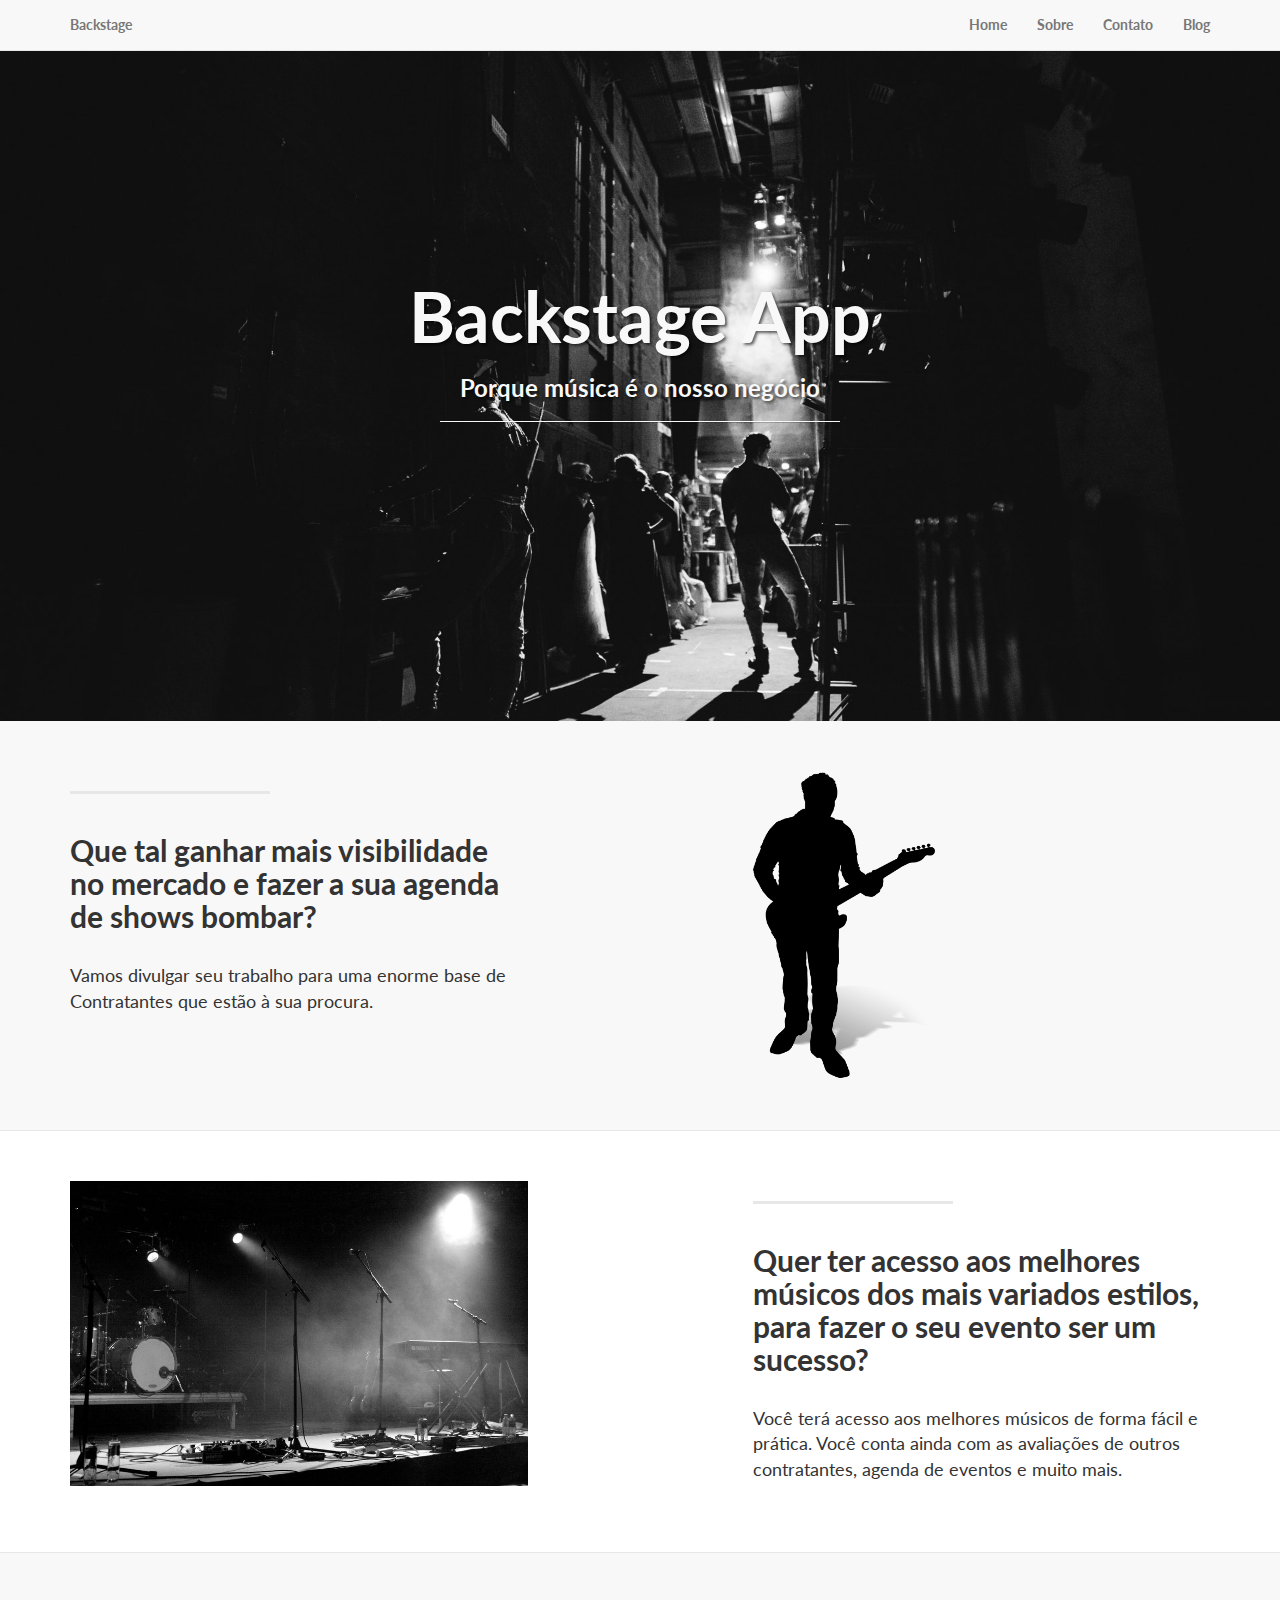
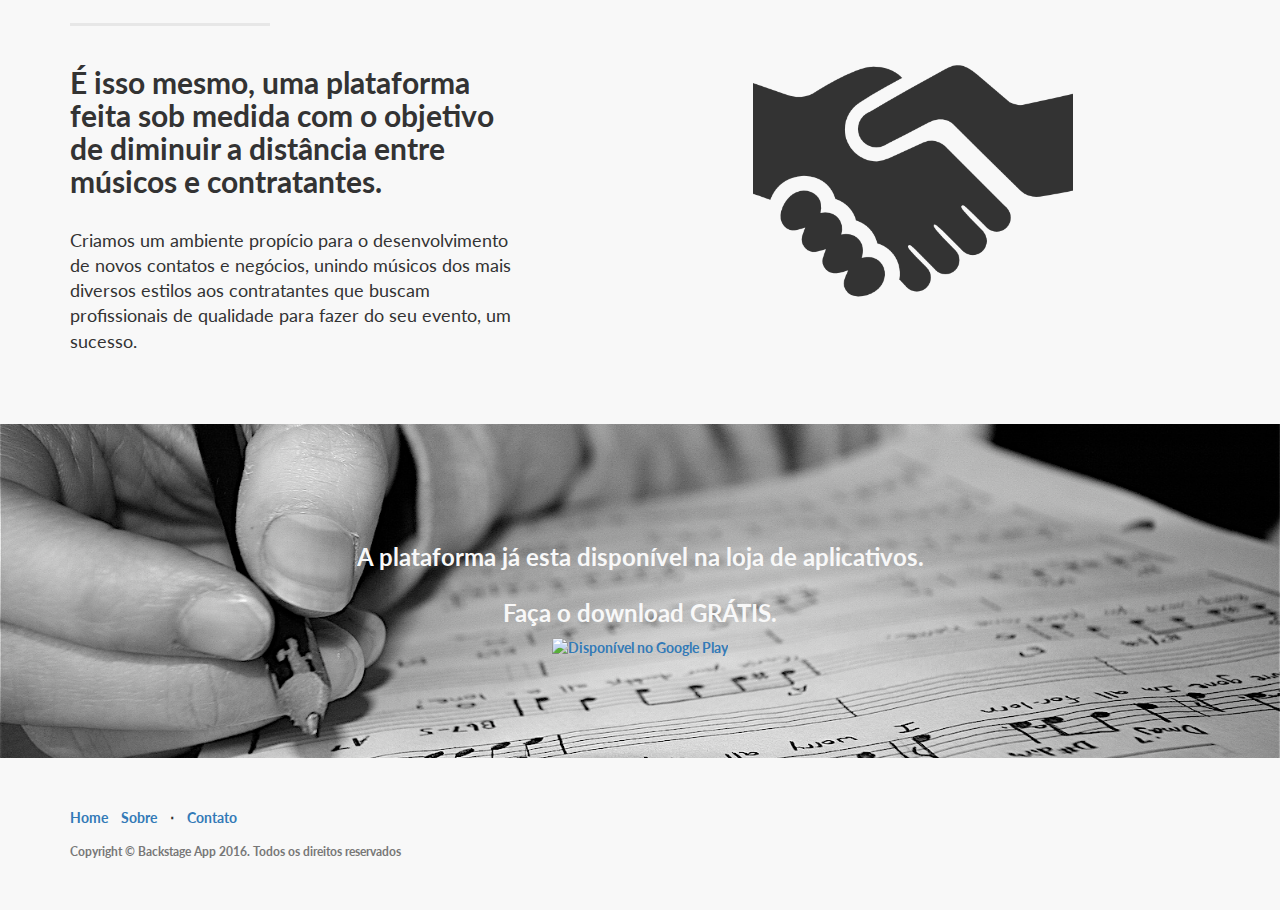
==== commit edba2bb9: "Link para o Google Play a partir da landing page" ====
--- a/index.html
+++ b/index.html
@@ -175,20 +175,21 @@
             <div class="row">
 
                 <div class="col-lg-12">
-                    <h3 class="text-center">A plataforma está no forno para o seu lançamento. Saia na frente!</br> Deixe seu contato para que possa fazer parte deste que será o maior ponto de encontro entre músicos e estabelecimentos.</h3>
-                </div>
-            </br>
-            </br>
-            </br>
-            </br>
+                    <h3 class="text-center">A plataforma já esta disponível na loja de aplicativos. </h3>
+                </div>
+                <div class="col-lg-12">
+                    <h3 class="text-center">Faça o download GRÁTIS. </h3>
+                </div>
             </br>
             </br>
                 <div class="col-lg-12 text-center">
-                    <a class="typeform-share text-center btn btn-primary"
+                    <!--<a class="typeform-share text-center btn btn-primary"
                     href="https://backstageapp.typeform.com/to/z0Rac3" 
                     data-mode="1" 
                     target="_blank"><h4>QUERO FAZER PARTE</h4></a>
-                    <script>(function(){var qs,js,q,s,d=document,gi=d.getElementById,ce=d.createElement,gt=d.getElementsByTagName,id='typef_orm',b='https://s3-eu-west-1.amazonaws.com/share.typeform.com/';if(!gi.call(d,id)){js=ce.call(d,'script');js.id=id;js.src=b+'share.js';q=gt.call(d,'script')[0];q.parentNode.insertBefore(js,q)}id=id+'_';if(!gi.call(d,id)){qs=ce.call(d,'link');qs.rel='stylesheet';qs.id=id;qs.href=b+'share-button.css';s=gt.call(d,'head')[0];s.appendChild(qs,s)}})()</script>
+                    <script>(function(){var qs,js,q,s,d=document,gi=d.getElementById,ce=d.createElement,gt=d.getElementsByTagName,id='typef_orm',b='https://s3-eu-west-1.amazonaws.com/share.typeform.com/';if(!gi.call(d,id)){js=ce.call(d,'script');js.id=id;js.src=b+'share.js';q=gt.call(d,'script')[0];q.parentNode.insertBefore(js,q)}id=id+'_';if(!gi.call(d,id)){qs=ce.call(d,'link');qs.rel='stylesheet';qs.id=id;qs.href=b+'share-button.css';s=gt.call(d,'head')[0];s.appendChild(qs,s)}})()</script> -->
+
+                    <a href='https://play.google.com/store/apps/details?id=com.beestart.backstage&pcampaignid=MKT-Other-global-all-co-prtnr-py-PartBadge-Mar2515-1' target="_blank"><img alt='Disponível no Google Play' src='https://play.google.com/intl/en_us/badges/images/generic/pt_badge_web_generic.png' width="40%"/></a>
 
                 </div>
                 
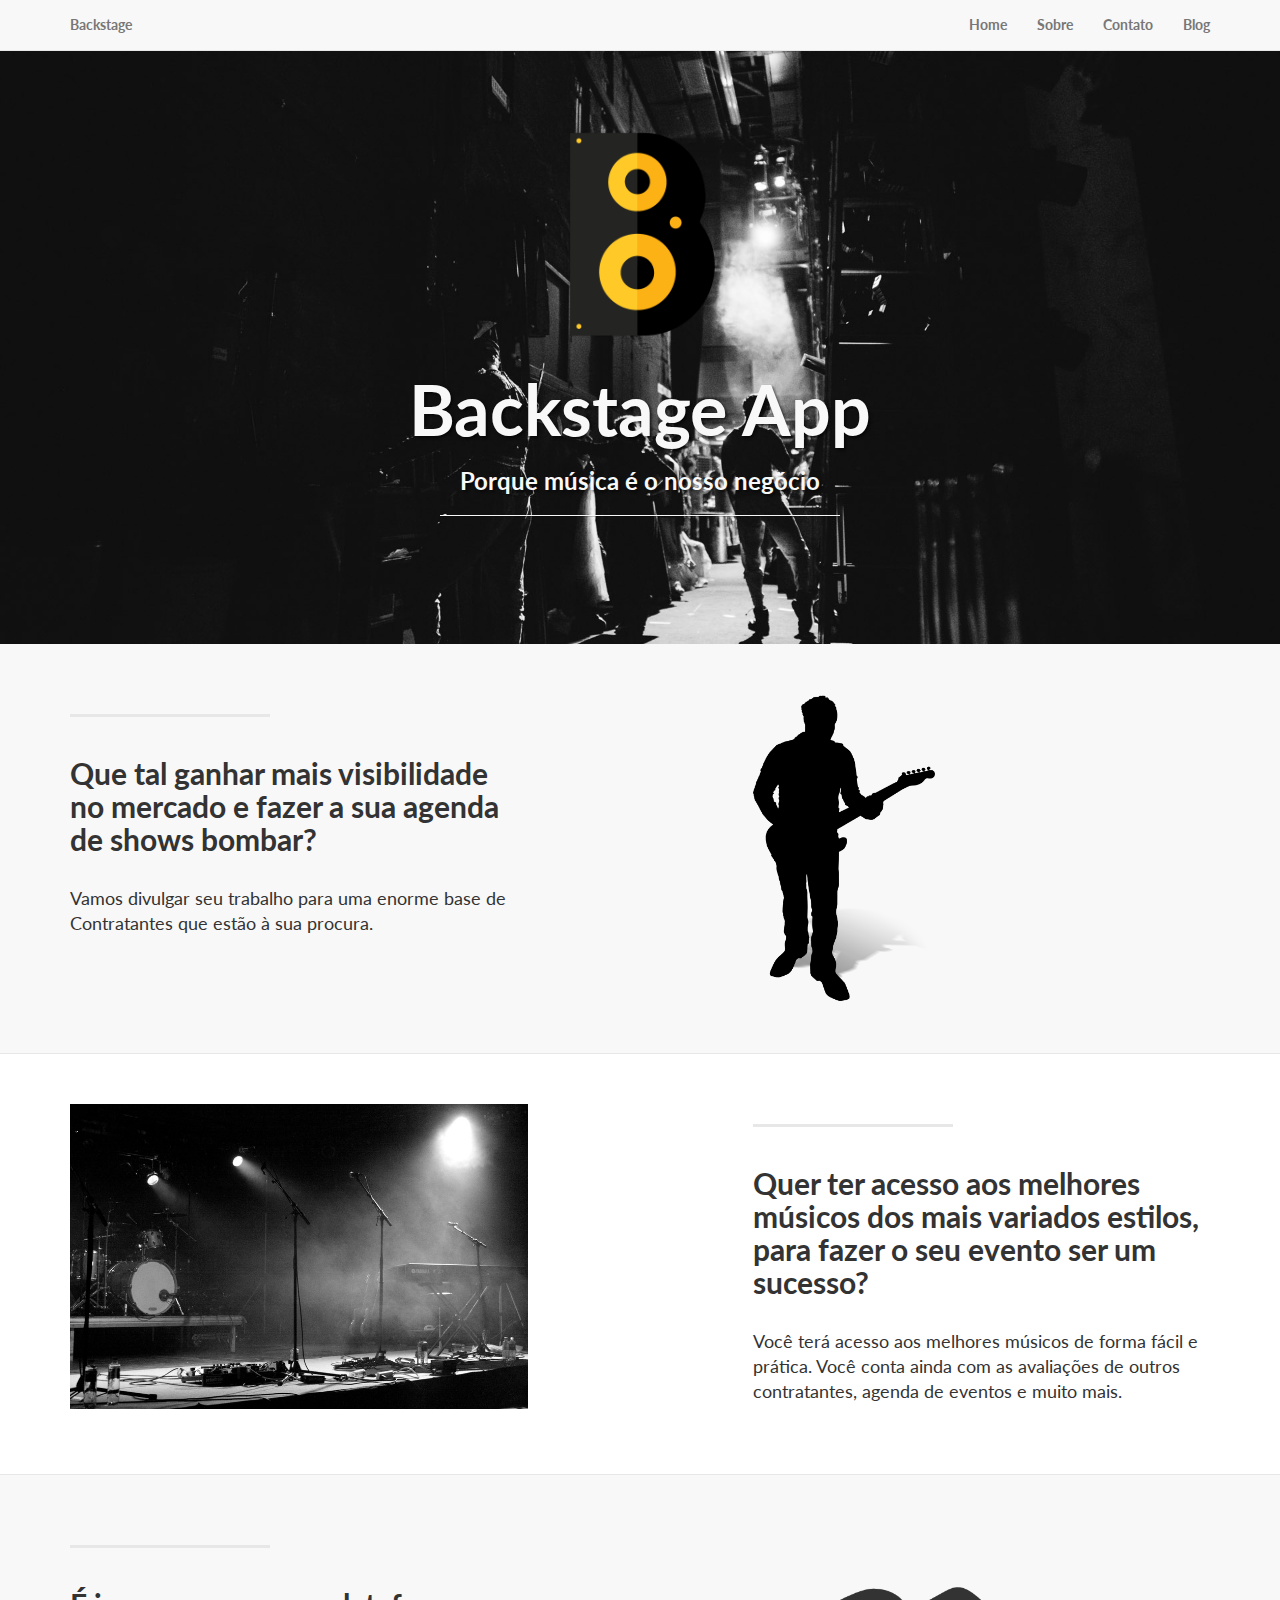
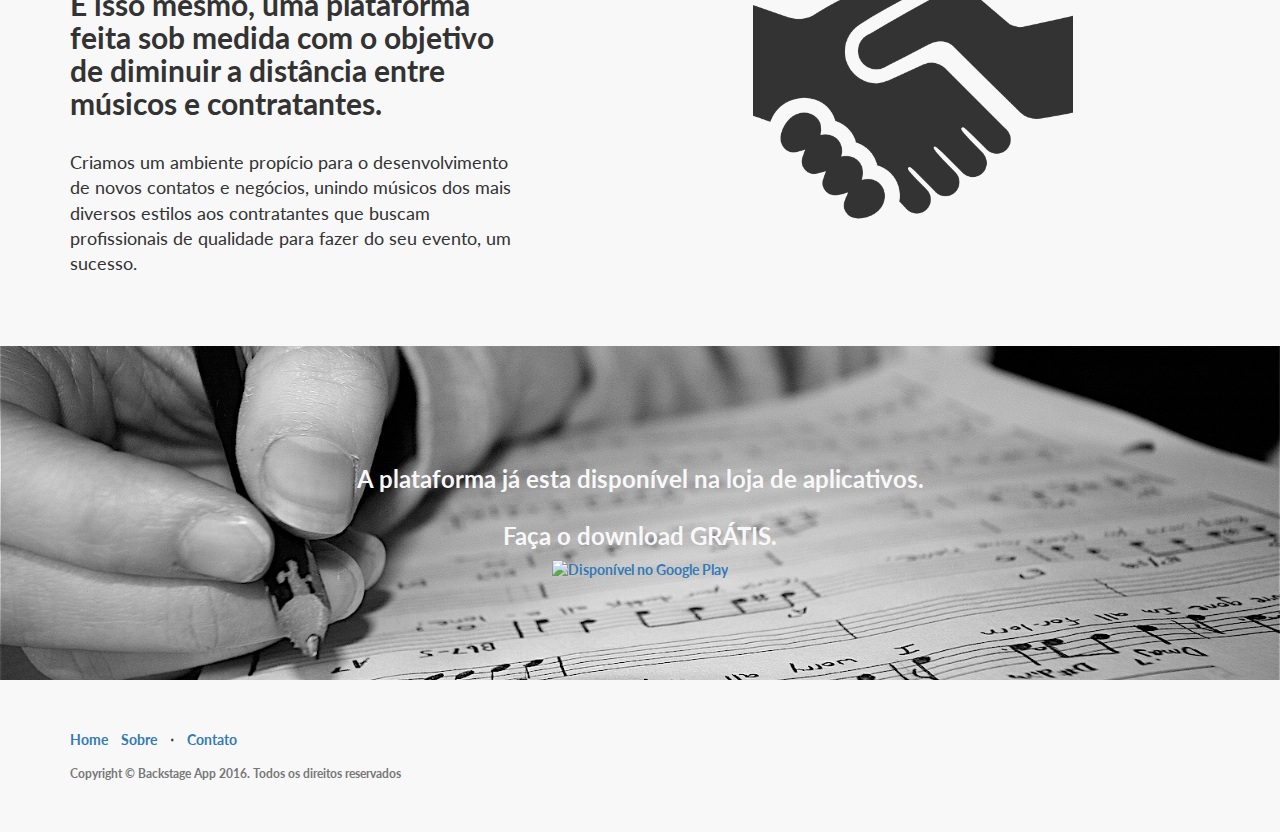
==== commit 976ee9b2: "Adicionando a logo na entrada do site" ====
--- a/index.html
+++ b/index.html
@@ -10,6 +10,8 @@
     <meta name="author" content="">
 
     <title>Backstage App - Encontre músicos e casas de show</title>
+
+    <link rel="shortcut icon" type="image/png" href="img/favicon.png"/>
 
     <!-- Bootstrap Core CSS -->
     <link href="css/bootstrap.min.css" rel="stylesheet">
@@ -76,20 +78,10 @@
             <div class="row">
                 <div class="col-lg-12">
                     <div class="intro-message">
+                        <img src="img/favicon.png" width="20%"></img>
                         <h1>Backstage App</h1>
                         <h3>Porque música é o nosso negócio</h3>
                        <hr class="intro-divider">
-                         <!--<ul class="list-inline intro-social-buttons">
-                            <li>
-                                <a href="https://twitter.com/SBootstrap" class="btn btn-default btn-lg"><i class="fa fa-twitter fa-fw"></i> <span class="network-name">Twitter</span></a>
-                            </li>
-                            <li>
-                                <a href="https://github.com/IronSummitMedia/startbootstrap" class="btn btn-default btn-lg"><i class="fa fa-github fa-fw"></i> <span class="network-name">Github</span></a>
-                            </li>
-                            <li>
-                                <a href="#" class="btn btn-default btn-lg"><i class="fa fa-linkedin fa-fw"></i> <span class="network-name">Linkedin</span></a>
-                            </li>
-                        </ul>-->
                     </div>
                 </div>
             </div>
--- a/css/landing-page.css
+++ b/css/landing-page.css
@@ -41,8 +41,8 @@
 
 .intro-message {
     position: relative;
-    padding-top: 20%;
-    padding-bottom: 20%;
+    padding-top: 5%;
+    padding-bottom: 5%;
 }
 
 .intro-message > h1 {
